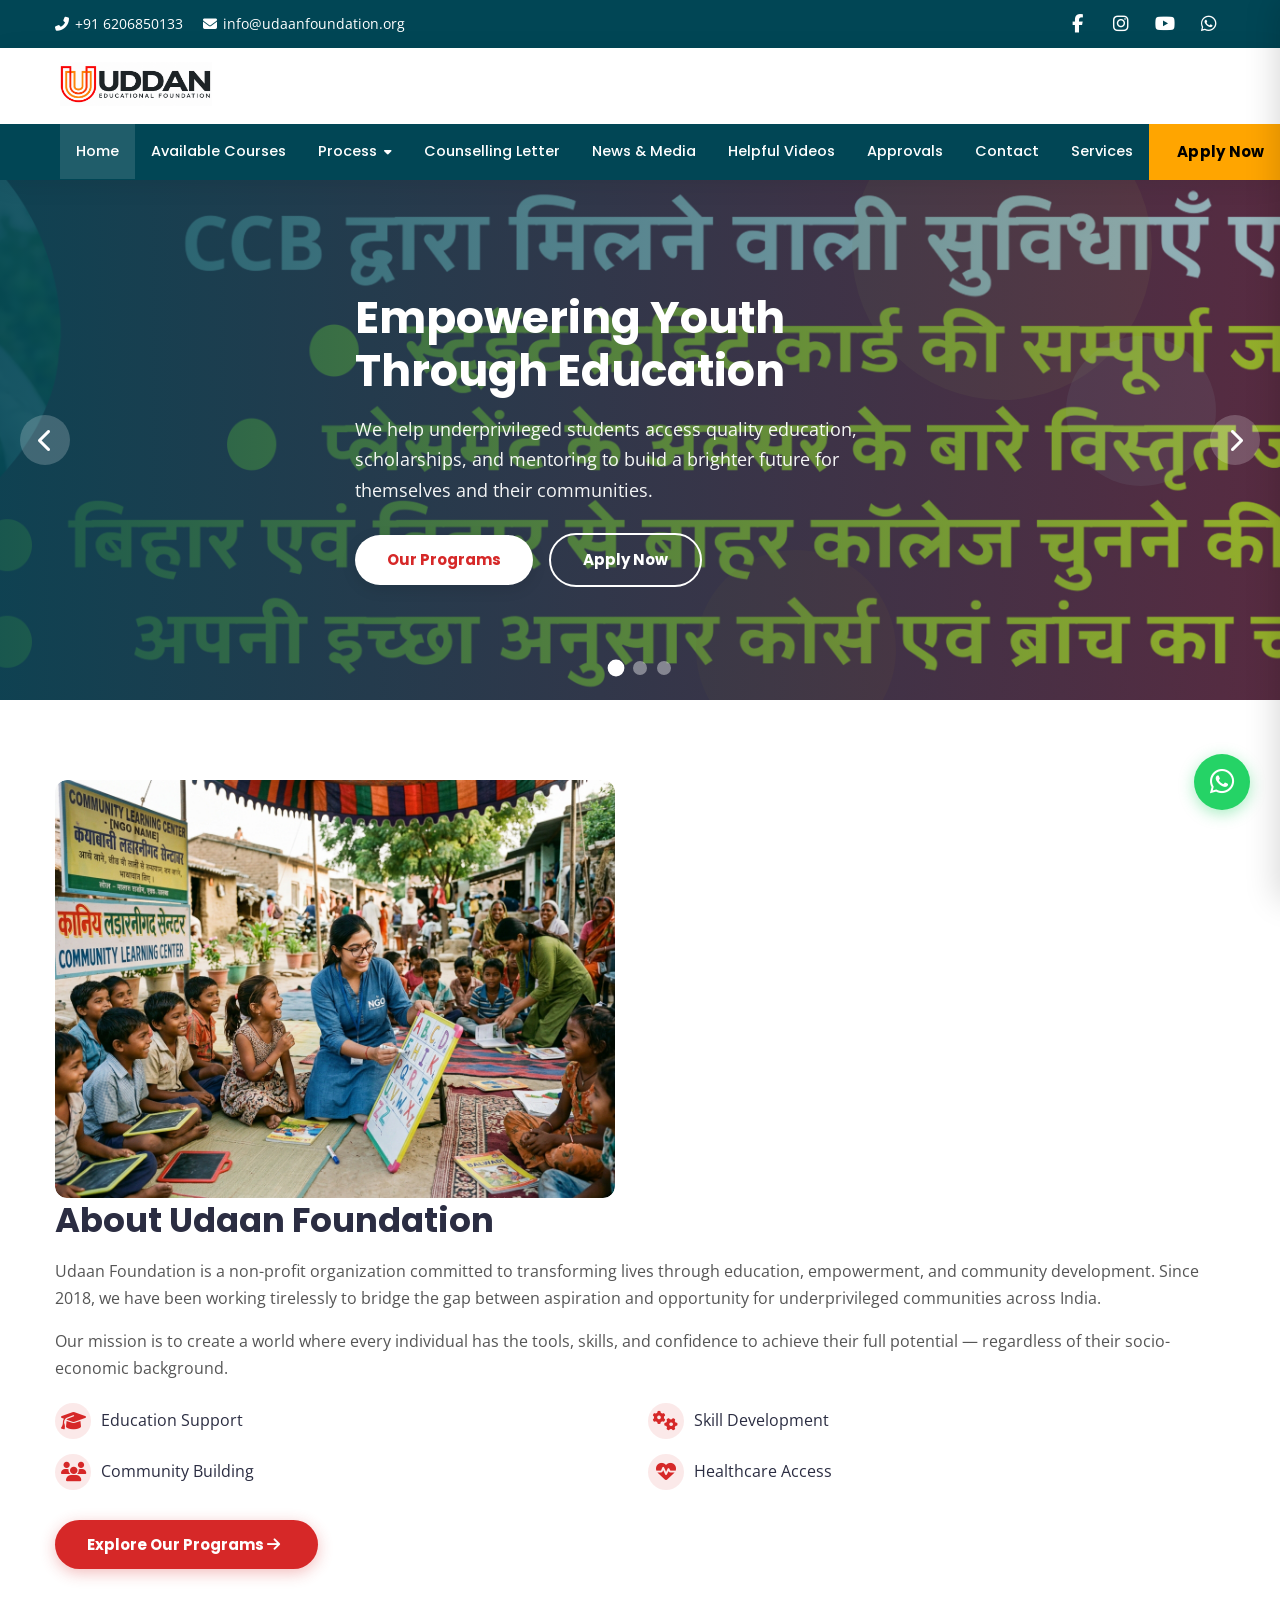
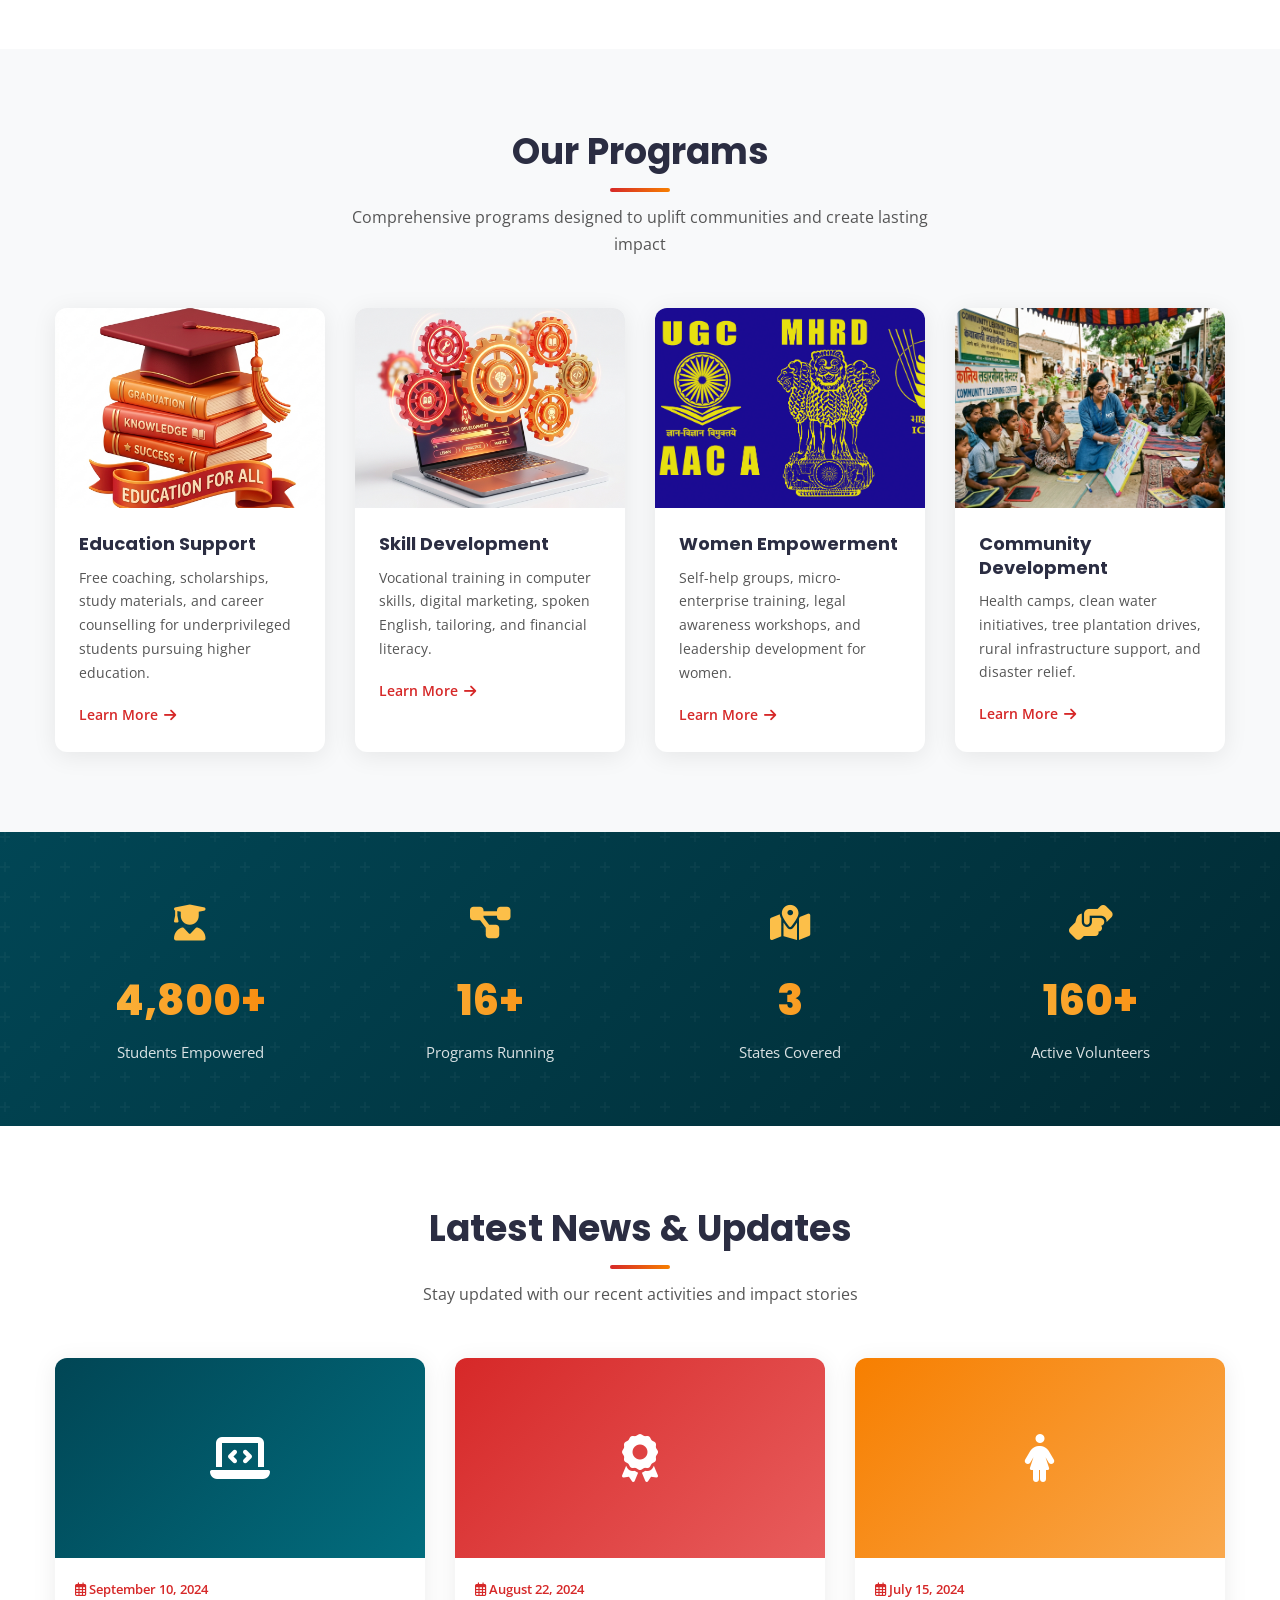
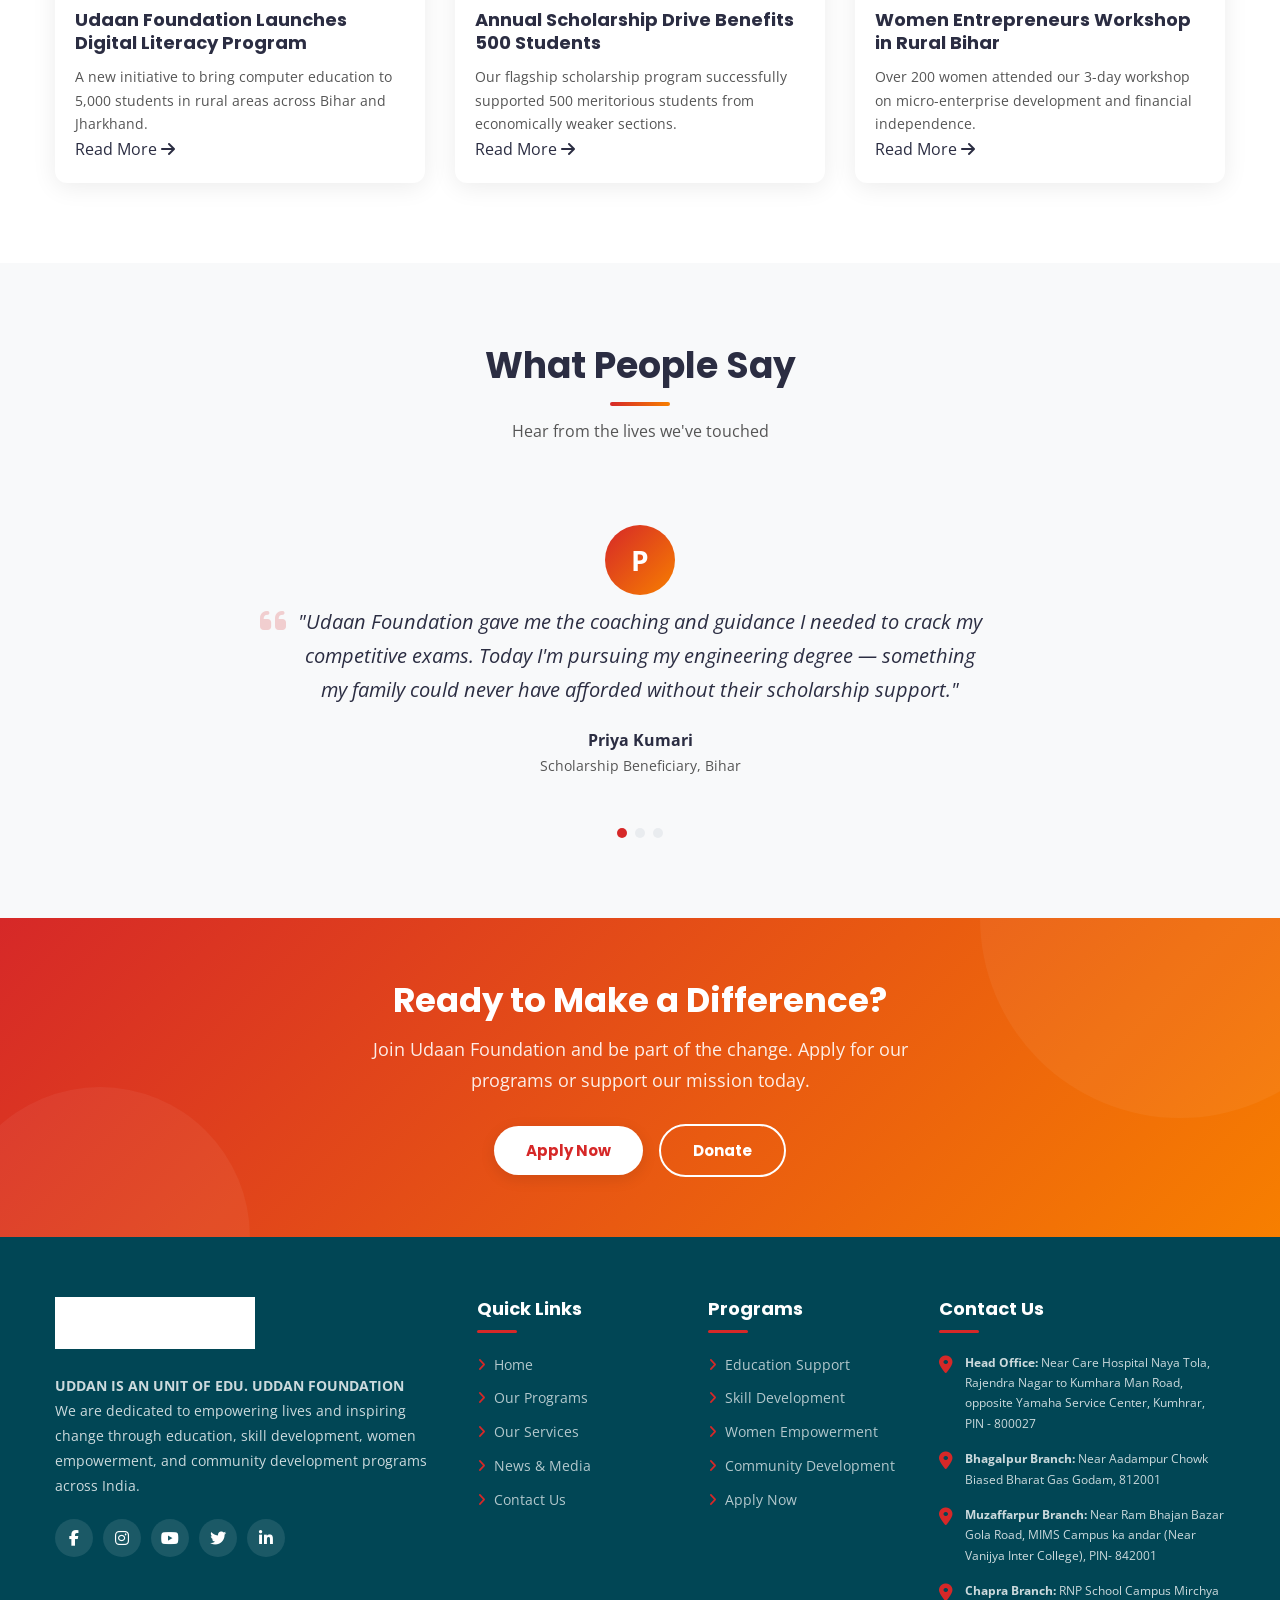
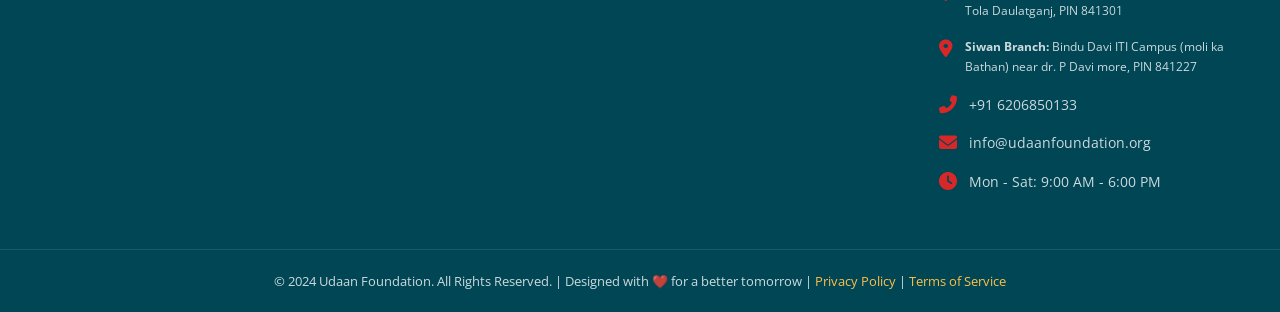
==== public/frontend/index.html @ e047be32 "feat: add frontend web views, controller, routes, tests, and assets" ====
<!DOCTYPE html>
<html lang="en">
<head>
  <meta charset="UTF-8">
  <meta name="viewport" content="width=device-width, initial-scale=1.0">
  <title>Udaan Foundation — Empowering Lives, Inspiring Change</title>
  <meta name="description" content="Udaan Foundation empowers communities through education, skill development, women empowerment, and community development programs across India.">
  <meta property="og:title" content="Udaan Foundation — Empowering Lives, Inspiring Change">
  <meta property="og:description" content="Udaan Foundation empowers communities through education, skill development, women empowerment, and community development programs across India.">
  <meta property="og:type" content="website">
  <link rel="preconnect" href="https://fonts.googleapis.com">
  <link rel="preconnect" href="https://fonts.gstatic.com" crossorigin>
  <link href="https://fonts.googleapis.com/css2?family=Poppins:wght@400;600;700;800&family=Open+Sans:wght@400;600;700&display=swap" rel="stylesheet">
  <link rel="stylesheet" href="https://cdnjs.cloudflare.com/ajax/libs/font-awesome/6.5.1/css/all.min.css">
  <link rel="stylesheet" href="css/style.css">
</head>
<body>

<!-- Preloader -->
<div id="preloader"><div class="loader"></div></div>

<!-- Top Bar -->
<div class="top-bar">
  <div class="container">
    <div class="top-bar-left">
      <a href="tel:+916206850133"><i class="fas fa-phone-alt"></i> +91 6206850133</a>
      <a href="mailto:info@udaanfoundation.org"><i class="fas fa-envelope"></i> info@udaanfoundation.org</a>
    </div>
    <div class="top-bar-right">
      <a href="#" title="Facebook"><i class="fab fa-facebook-f"></i></a>
      <a href="#" title="Instagram"><i class="fab fa-instagram"></i></a>
      <a href="#" title="YouTube"><i class="fab fa-youtube"></i></a>
      <a href="https://api.whatsapp.com/send?phone=916206850133&text=Hello Udaan Foundation!" target="_blank" title="WhatsApp"><i class="fab fa-whatsapp"></i></a>
    </div>
  </div>
</div>

<!-- Header -->
<header class="header">
  <div class="header-top container">
    <a href="index.html" class="header-logo"><img src="logo.png" alt="Udaan Foundation Logo"></a>
    <button class="mobile-toggle" aria-label="Menu"><i class="fas fa-bars"></i></button>
  </div>
  <div class="header-nav-bar">
    <div class="container">
      <nav class="main-nav">
        <ul>
          <li><a href="index.html">Home</a></li>
          <li><a href="available_courses.html">Available Courses</a></li>
          <li><a href="#">Process <i class="fas fa-caret-down" style="font-size:12px;margin-left:3px;"></i></a>
            <ul class="dropdown-menu-custom">
              <li><a href="process.html">How It Works</a></li>
              <li><a href="enrollment.html">Enrollment Process</a></li>
            </ul>
          </li>
          <li><a href="confirmation.html">Counselling Letter</a></li>
          <li><a href="news.html">News &amp; Media</a></li>
          <li><a href="videos.html">Helpful Videos</a></li>
          <li><a href="partners.html">Approvals</a></li>
          <li><a href="contact.html">Contact</a></li>
          <li><a href="services.html">Services</a></li>
        </ul>
      </nav>
      <div class="nav-apply-btn"><a href="apply.html">Apply Now</a></div>
    </div>
  </div>
</header>
<div class="mobile-nav-overlay"></div>
<div class="mobile-nav">
  <div class="mobile-nav-header"><img src="logo.png" alt="Udaan Foundation"><button class="mobile-nav-close"><i class="fas fa-times"></i></button></div>
  <ul>
    <li><a href="index.html">Home</a></li>
    <li><a href="available_courses.html">Available Courses</a></li>
    <li class="has-sub"><a href="#">Process</a><ul class="sub-menu"><li><a href="process.html">How It Works</a></li><li><a href="enrollment.html">Enrollment Process</a></li></ul></li>
    <li><a href="confirmation.html">Counselling Letter</a></li>
    <li><a href="news.html">News &amp; Media</a></li>
    <li><a href="videos.html">Helpful Videos</a></li>
    <li><a href="partners.html">Approvals</a></li>
    <li><a href="contact.html">Contact</a></li>
    <li><a href="services.html">Services</a></li>
    <li><a href="apply.html" style="color:#FFA500;font-weight:700;">Apply Now</a></li>
  </ul>
</div>
<!-- Hero Slider -->
<section class="hero-section">
  <div class="hero-slider">
    <!-- Slide 1 -->
    <div class="hero-slide hero-slide-1 active">
      <div class="hero-shapes">
        <div class="shape shape-1"></div>
        <div class="shape shape-2"></div>
        <div class="shape shape-3"></div>
      </div>
      <div class="container">
        <div class="hero-content">
          <h1>Empowering Youth Through Education</h1>
          <p>We help underprivileged students access quality education, scholarships, and mentoring to build a brighter future for themselves and their communities.</p>
          <a href="programs.html" class="btn btn-white" style="margin-right:12px;">Our Programs</a>
          <a href="apply.html" class="btn btn-outline">Apply Now</a>
        </div>
      </div>
      
    </div>
    <!-- Slide 2 -->
    <div class="hero-slide hero-slide-2">
      <div class="hero-shapes">
        <div class="shape shape-1"></div>
        <div class="shape shape-2"></div>
        <div class="shape shape-3"></div>
      </div>
      <div class="container">
        <div class="hero-content">
          <h1>Building Skills for Tomorrow</h1>
          <p>Our skill development programs equip young minds with industry-ready capabilities — from computer literacy to entrepreneurship training.</p>
          <a href="programs.html" class="btn btn-white" style="margin-right:12px;">Learn More</a>
          <a href="apply.html" class="btn btn-outline">Get Involved</a>
        </div>
      </div>
      
    </div>
    <!-- Slide 3 -->
    <div class="hero-slide hero-slide-3">
      <div class="hero-shapes">
        <div class="shape shape-1"></div>
        <div class="shape shape-2"></div>
        <div class="shape shape-3"></div>
      </div>
      <div class="container">
        <div class="hero-content">
          <h1>Stronger Communities, Better India</h1>
          <p>From women empowerment to community health initiatives, we're creating lasting change across 12 states and counting.</p>
          <a href="programs.html" class="btn btn-white" style="margin-right:12px;">Explore Programs</a>
          <a href="contact.html" class="btn btn-outline">Donate Now</a>
        </div>
      </div>
      
    </div>
  </div>
  <button class="hero-arrow prev"><i class="fas fa-chevron-left"></i></button>
  <button class="hero-arrow next"><i class="fas fa-chevron-right"></i></button>
  <div class="hero-dots">
    <button class="dot active"></button>
    <button class="dot"></button>
    <button class="dot"></button>
  </div>
</section>

<!-- About Section -->
<section class="section">
  <div class="container">
    <div class="about-grid">
      <div class="about-image fade-in-left">
        <div class="about-image-box"><img src="images/about_mission.jpg" alt="About Udaan Foundation"></div>
        </div>
      </div>
      <div class="about-text fade-in-right">
        <h2>About Udaan Foundation</h2>
        <p>Udaan Foundation is a non-profit organization committed to transforming lives through education, empowerment, and community development. Since 2018, we have been working tirelessly to bridge the gap between aspiration and opportunity for underprivileged communities across India.</p>
        <p>Our mission is to create a world where every individual has the tools, skills, and confidence to achieve their full potential — regardless of their socio-economic background.</p>
        <div class="about-features">
          <div class="about-feature">
            <i class="fas fa-graduation-cap"></i>
            <span>Education Support</span>
          </div>
          <div class="about-feature">
            <i class="fas fa-cogs"></i>
            <span>Skill Development</span>
          </div>
          <div class="about-feature">
            <i class="fas fa-users"></i>
            <span>Community Building</span>
          </div>
          <div class="about-feature">
            <i class="fas fa-heart-pulse"></i>
            <span>Healthcare Access</span>
          </div>
        </div>
        <a href="programs.html" class="btn btn-primary mt-30">Explore Our Programs <i class="fas fa-arrow-right"></i></a>
      </div>
    </div>
  </div>
</section>

<!-- Programs Section -->
<section class="section section-light">
  <div class="container">
    <div class="section-title fade-in">
      <h2>Our Programs</h2>
      <p>Comprehensive programs designed to uplift communities and create lasting impact</p>
    </div>
    <div class="programs-grid">
      <!-- Education -->
      <div class="program-card fade-in">
        <div class="program-card-icon edu"></div>
        <div class="program-card-body">
          <h3>Education Support</h3>
          <p>Free coaching, scholarships, study materials, and career counselling for underprivileged students pursuing higher education.</p>
          <a href="programs.html" class="btn-link">Learn More <i class="fas fa-arrow-right"></i></a>
        </div>
      </div>
      <!-- Skill Development -->
      <div class="program-card fade-in">
        <div class="program-card-icon skill"></div>
        <div class="program-card-body">
          <h3>Skill Development</h3>
          <p>Vocational training in computer skills, digital marketing, spoken English, tailoring, and financial literacy.</p>
          <a href="programs.html" class="btn-link">Learn More <i class="fas fa-arrow-right"></i></a>
        </div>
      </div>
      <!-- Women Empowerment -->
      <div class="program-card fade-in">
        <div class="program-card-icon women"></div>
        <div class="program-card-body">
          <h3>Women Empowerment</h3>
          <p>Self-help groups, micro-enterprise training, legal awareness workshops, and leadership development for women.</p>
          <a href="programs.html" class="btn-link">Learn More <i class="fas fa-arrow-right"></i></a>
        </div>
      </div>
      <!-- Community -->
      <div class="program-card fade-in">
        <div class="program-card-icon community"></div>
        <div class="program-card-body">
          <h3>Community Development</h3>
          <p>Health camps, clean water initiatives, tree plantation drives, rural infrastructure support, and disaster relief.</p>
          <a href="programs.html" class="btn-link">Learn More <i class="fas fa-arrow-right"></i></a>
        </div>
      </div>
    </div>
  </div>
</section>

<!-- Stats Section -->
<section class="stats-section">
  <div class="container">
    <div class="stats-grid">
      <div class="stat-item fade-in">
        <div class="stat-icon"><i class="fas fa-user-graduate"></i></div>
        <div class="stat-number" data-count="15000" data-suffix="+">0</div>
        <div class="stat-label">Students Empowered</div>
      </div>
      <div class="stat-item fade-in">
        <div class="stat-icon"><i class="fas fa-project-diagram"></i></div>
        <div class="stat-number" data-count="50" data-suffix="+">0</div>
        <div class="stat-label">Programs Running</div>
      </div>
      <div class="stat-item fade-in">
        <div class="stat-icon"><i class="fas fa-map-marked-alt"></i></div>
        <div class="stat-number" data-count="12" data-suffix="">0</div>
        <div class="stat-label">States Covered</div>
      </div>
      <div class="stat-item fade-in">
        <div class="stat-icon"><i class="fas fa-hands-helping"></i></div>
        <div class="stat-number" data-count="500" data-suffix="+">0</div>
        <div class="stat-label">Active Volunteers</div>
      </div>
    </div>
  </div>
</section>

<!-- News Section -->
<section class="section">
  <div class="container">
    <div class="section-title fade-in">
      <h2>Latest News &amp; Updates</h2>
      <p>Stay updated with our recent activities and impact stories</p>
    </div>
    <div class="news-grid">
      <div class="news-card fade-in">
        <div class="news-card-img"><div class="img-1"><i class="fas fa-laptop-code"></i></div></div>
        <div class="news-card-body">
          <div class="news-card-date"><i class="far fa-calendar-alt"></i> September 10, 2024</div>
          <h3>Udaan Foundation Launches Digital Literacy Program</h3>
          <p>A new initiative to bring computer education to 5,000 students in rural areas across Bihar and Jharkhand.</p>
          <a href="news.html" class="btn-link">Read More <i class="fas fa-arrow-right"></i></a>
        </div>
      </div>
      <div class="news-card fade-in">
        <div class="news-card-img"><div class="img-2"><i class="fas fa-award"></i></div></div>
        <div class="news-card-body">
          <div class="news-card-date"><i class="far fa-calendar-alt"></i> August 22, 2024</div>
          <h3>Annual Scholarship Drive Benefits 500 Students</h3>
          <p>Our flagship scholarship program successfully supported 500 meritorious students from economically weaker sections.</p>
          <a href="news.html" class="btn-link">Read More <i class="fas fa-arrow-right"></i></a>
        </div>
      </div>
      <div class="news-card fade-in">
        <div class="news-card-img"><div class="img-3"><i class="fas fa-female"></i></div></div>
        <div class="news-card-body">
          <div class="news-card-date"><i class="far fa-calendar-alt"></i> July 15, 2024</div>
          <h3>Women Entrepreneurs Workshop in Rural Bihar</h3>
          <p>Over 200 women attended our 3-day workshop on micro-enterprise development and financial independence.</p>
          <a href="news.html" class="btn-link">Read More <i class="fas fa-arrow-right"></i></a>
        </div>
      </div>
    </div>
  </div>
</section>

<!-- Testimonials Section -->
<section class="section section-light">
  <div class="container">
    <div class="section-title fade-in">
      <h2>What People Say</h2>
      <p>Hear from the lives we've touched</p>
    </div>
    <div class="testimonial-slider">
      <div class="testimonial-slide active">
        <div class="testimonial-avatar">P</div>
        <div class="quote">"Udaan Foundation gave me the coaching and guidance I needed to crack my competitive exams. Today I'm pursuing my engineering degree — something my family could never have afforded without their scholarship support."</div>
        <div class="testimonial-name">Priya Kumari</div>
        <div class="testimonial-role">Scholarship Beneficiary, Bihar</div>
      </div>
      <div class="testimonial-slide">
        <div class="testimonial-avatar">R</div>
        <div class="quote">"The skill development program transformed my life. I learned computer skills and spoken English, and now I have a stable job in an IT company. I'm forever grateful to Udaan Foundation."</div>
        <div class="testimonial-name">Rahul Vishwakarma</div>
        <div class="testimonial-role">Skill Development Graduate, Jharkhand</div>
      </div>
      <div class="testimonial-slide">
        <div class="testimonial-avatar">S</div>
        <div class="quote">"Through the women empowerment program, I started my own tailoring business. Today I employ 5 other women from my village. Udaan Foundation believed in me when no one else did."</div>
        <div class="testimonial-name">Sunita Devi</div>
        <div class="testimonial-role">Women Empowerment Program, UP</div>
      </div>
    </div>
    <div class="testimonial-dots">
      <button class="dot active"></button>
      <button class="dot"></button>
      <button class="dot"></button>
    </div>
  </div>
</section>

<!-- CTA Section -->
<section class="cta-section">
  <div class="container" style="position:relative;z-index:1;">
    <h2>Ready to Make a Difference?</h2>
    <p>Join Udaan Foundation and be part of the change. Apply for our programs or support our mission today.</p>
    <a href="apply.html" class="btn btn-white" style="margin-right:12px;">Apply Now</a>
    <a href="contact.html" class="btn btn-outline">Donate</a>
  </div>
</section>

<!-- Footer -->
<footer class="footer">
  <div class="container">
    <div class="footer-grid">
      <div class="footer-brand">
        <img src="images/footer_logo.png" alt="Edu. Uddan Foundation" style="max-width:200px; height:auto; margin-bottom:15px;">
        <p><strong>UDDAN IS AN UNIT OF EDU. UDDAN FOUNDATION</strong><br>We are dedicated to empowering lives and inspiring change through education, skill development, women empowerment, and community development programs across India.</p>
        <div class="footer-social">
          <a href="#"><i class="fab fa-facebook-f"></i></a>
          <a href="#"><i class="fab fa-instagram"></i></a>
          <a href="#"><i class="fab fa-youtube"></i></a>
          <a href="#"><i class="fab fa-twitter"></i></a>
          <a href="#"><i class="fab fa-linkedin-in"></i></a>
        </div>
      </div>
      <div>
        <h4>Quick Links</h4>
        <ul class="footer-links">
          <li><a href="index.html">Home</a></li>
          <li><a href="programs.html">Our Programs</a></li>
          <li><a href="services.html">Our Services</a></li>
          <li><a href="news.html">News &amp; Media</a></li>
          <li><a href="contact.html">Contact Us</a></li>
        </ul>
      </div>
      <div>
        <h4>Programs</h4>
        <ul class="footer-links">
          <li><a href="programs.html">Education Support</a></li>
          <li><a href="programs.html">Skill Development</a></li>
          <li><a href="programs.html">Women Empowerment</a></li>
          <li><a href="programs.html">Community Development</a></li>
          <li><a href="apply.html">Apply Now</a></li>
        </ul>
      </div>
      <div>
        <h4>Contact Us</h4>
        <ul class="footer-contact">
          <li><i class="fas fa-map-marker-alt"></i><span style="font-size:12px;"><strong>Head Office:</strong> Near Care Hospital Naya Tola, Rajendra Nagar to Kumhara Man Road, opposite Yamaha Service Center, Kumhrar, PIN - 800027</span></li>
          <li><i class="fas fa-map-marker-alt"></i><span style="font-size:12px;"><strong>Bhagalpur Branch:</strong> Near Aadampur Chowk Biased Bharat Gas Godam, 812001</span></li>
          <li><i class="fas fa-map-marker-alt"></i><span style="font-size:12px;"><strong>Muzaffarpur Branch:</strong> Near Ram Bhajan Bazar Gola Road, MIMS Campus ka andar (Near Vanijya Inter College), PIN- 842001</span></li>
          <li><i class="fas fa-map-marker-alt"></i><span style="font-size:12px;"><strong>Chapra Branch:</strong> RNP School Campus Mirchya Tola Daulatganj, PIN 841301</span></li>
          <li><i class="fas fa-map-marker-alt"></i><span style="font-size:12px;"><strong>Siwan Branch:</strong> Bindu Davi ITI Campus (moli ka Bathan) near dr. P Davi more, PIN 841227</span></li>
          <li><i class="fas fa-phone-alt"></i><span>+91 6206850133</span></li>
          <li><i class="fas fa-envelope"></i><span>info@udaanfoundation.org</span></li>
          <li><i class="fas fa-clock"></i><span>Mon - Sat: 9:00 AM - 6:00 PM</span></li>
        </ul>
      </div>
    </div>
  </div>
  <div class="footer-bottom">
    <div class="container">
      <p>&copy; 2024 Udaan Foundation. All Rights Reserved. | Designed with ❤️ for a better tomorrow |
        <a href="#">Privacy Policy</a> | <a href="#">Terms of Service</a>
      </p>
    </div>
  </div>
</footer>

<!-- WhatsApp Float -->
<a href="https://api.whatsapp.com/send?phone=916206850133&text=Hello Udaan Foundation!" target="_blank" class="whatsapp-float" title="Chat on WhatsApp">
  <i class="fab fa-whatsapp"></i>
</a>

<!-- Scroll to Top -->
<button class="scroll-top" aria-label="Scroll to top"><i class="fas fa-arrow-up"></i></button>

<script src="js/main.js"></script>
</body>
</html>
---- public/frontend/css/style.css ----
/* ============================================
   UDAAN FOUNDATION — Master Stylesheet
   Brand Colors from Logo:
     Primary Red:    #D62828
     Orange:         #F77F00
     Gold:           #FCBF49
     Dark Teal:      #014655
     Dark Text:      #2B2D42
   ============================================ */

/* ---------- CSS Variables ---------- */
:root {
  --primary: #D62828;
  --primary-dark: #a81e1e;
  --secondary: #F77F00;
  --accent: #FCBF49;
  --dark: #014655;
  --dark2: #012a33;
  --text: #2B2D42;
  --text-light: #555;
  --light-bg: #f8f9fa;
  --white: #ffffff;
  --gray: #e9ecef;
  --shadow: 0 4px 24px rgba(0,0,0,0.08);
  --shadow-lg: 0 8px 40px rgba(0,0,0,0.12);
  --radius: 12px;
  --transition: all 0.3s ease;
}

/* ---------- Reset & Base ---------- */
*, *::before, *::after { box-sizing: border-box; margin: 0; padding: 0; }

html { scroll-behavior: smooth; }

body {
  font-family: 'Open Sans', sans-serif;
  color: var(--text);
  line-height: 1.7;
  overflow-x: hidden;
  background: var(--white);
}

h1, h2, h3, h4, h5, h6 {
  font-family: 'Poppins', sans-serif;
  font-weight: 700;
  line-height: 1.3;
  color: var(--text);
}

a { text-decoration: none; color: inherit; transition: var(--transition); }
img { max-width: 100%; height: auto; }
ul { list-style: none; }

.container { max-width: 1200px; margin: 0 auto; padding: 0 15px; }

/* ---------- Preloader ---------- */
#preloader {
  position: fixed; inset: 0;
  background: var(--white);
  display: flex; align-items: center; justify-content: center;
  z-index: 99999;
  transition: opacity 0.5s;
}
#preloader.hidden { opacity: 0; pointer-events: none; }
.loader {
  width: 60px; height: 60px;
  border: 5px solid var(--gray);
  border-top-color: var(--primary);
  border-radius: 50%;
  animation: spin 0.8s linear infinite;
}
@keyframes spin { to { transform: rotate(360deg); } }

/* ---------- Top Bar ---------- */
.top-bar {
  background: var(--dark);
  color: var(--white);
  padding: 8px 0;
  font-size: 14px;
}
.top-bar .container {
  display: flex;
  justify-content: space-between;
  align-items: center;
  flex-wrap: wrap;
  gap: 10px;
}
.top-bar-left {
  display: flex; align-items: center; gap: 20px; flex-wrap: wrap;
}
.top-bar-left a,
.top-bar-left span { color: var(--white); display: flex; align-items: center; gap: 6px; }
.top-bar-left a:hover { color: var(--accent); }
.top-bar-right { display: flex; align-items: center; gap: 12px; }
.top-bar-right a {
  color: var(--white); font-size: 18px;
  width: 32px; height: 32px;
  display: flex; align-items: center; justify-content: center;
  border-radius: 50%;
  transition: var(--transition);
}
.top-bar-right a:hover {
  background: var(--secondary);
  transform: translateY(-2px);
}

/* ---------- Header / Navbar ---------- */
.header {
  background: #fff;
  position: sticky;
  top: 0;
  z-index: 1000;
  box-shadow: 0 2px 10px rgba(0,0,0,0.1);
}
.header-top {
  display: flex;
  align-items: center;
  justify-content: space-between;
  padding: 8px 20px;
}
.header-logo img { height: 60px; object-fit: contain; }
.header-logo { display: flex; align-items: center; gap: 12px; text-decoration: none; }
.mobile-toggle {
  display: none;
  background: none; border: none;
  font-size: 26px; color: #014655;
  cursor: pointer; padding: 5px;
}

/* Nav Bar Strip */
.header-nav-bar {
  background: #014655;
  width: 100%;
}
.header-nav-bar .container {
  display: flex;
  align-items: center;
  justify-content: space-between;
  padding: 0 20px;
  max-width: 1200px;
  margin: 0 auto;
}

/* Desktop Nav */
.main-nav { display: flex; align-items: center; flex: 1; }
.main-nav > ul {
  display: flex;
  align-items: center;
  gap: 0;
  margin: 0; padding: 0;
  list-style: none;
}
.main-nav > ul > li { position: relative; }
.main-nav > ul > li > a {
  display: block;
  padding: 15px 16px;
  font-weight: 500;
  font-size: 14.5px;
  color: #ffffff;
  white-space: nowrap;
  font-family: 'Poppins', sans-serif;
  transition: background 0.2s ease;
  text-decoration: none;
}
.main-nav > ul > li > a:hover,
.main-nav > ul > li.active > a {
  background: rgba(255,255,255,0.12);
  color: #fff;
}

/* Apply Now � flush right */
.nav-apply-btn {
  flex-shrink: 0;
}
.nav-apply-btn a {
  display: block;
  background: #FFA500;
  color: #000 !important;
  font-weight: 700;
  font-size: 15px;
  padding: 15px 28px;
  text-decoration: none;
  white-space: nowrap;
  font-family: 'Poppins', sans-serif;
  transition: background 0.2s ease;
  letter-spacing: 0.3px;
}
.nav-apply-btn a:hover { background: #e69500; }

/* Dropdown */
.dropdown-menu-custom {
  position: absolute; top: 100%; left: 0;
  background: #fff;
  min-width: 200px;
  box-shadow: 0 8px 24px rgba(0,0,0,0.12);
  border-radius: 0 0 8px 8px;
  opacity: 0; visibility: hidden;
  transform: translateY(6px);
  transition: all 0.25s ease;
  z-index: 999;
  border-top: 3px solid #D62828;
  list-style: none;
  padding: 0; margin: 0;
}
.main-nav > ul > li:hover .dropdown-menu-custom {
  opacity: 1; visibility: visible; transform: translateY(0);
}
.dropdown-menu-custom li a {
  display: block; padding: 11px 18px;
  font-size: 14px; color: #2B2D42;
  border-bottom: 1px solid #f0f0f0;
  font-weight: 500;
  transition: all 0.2s;
  text-decoration: none;
}
.dropdown-menu-custom li:last-child a { border-bottom: none; }
.dropdown-menu-custom li a:hover {
  background: #f8f9fa; color: #D62828; padding-left: 24px;
}

/* Mobile Nav */
/* Mobile Nav */
.mobile-nav-overlay {
  position: fixed; inset: 0;
  background: rgba(0,0,0,0.5);
  z-index: 2000;
  opacity: 0; visibility: hidden;
  transition: var(--transition);
}
.mobile-nav-overlay.active { opacity: 1; visibility: visible; }
.mobile-nav {
  position: fixed; top: 0; right: -300px;
  width: 300px; height: 100%;
  background: var(--white);
  z-index: 2001;
  transition: var(--transition);
  overflow-y: auto;
  box-shadow: -4px 0 30px rgba(0,0,0,0.15);
}
.mobile-nav.active { right: 0; }
.mobile-nav-header {
  display: flex; justify-content: space-between; align-items: center;
  padding: 15px 20px;
  border-bottom: 2px solid var(--primary);
}
.mobile-nav-header img { height: 40px; }
.mobile-nav-close {
  background: none; border: none;
  font-size: 24px; cursor: pointer; color: var(--text);
}
.mobile-nav ul { padding: 10px 0; }
.mobile-nav ul li a {
  display: block; padding: 12px 20px;
  font-weight: 600; font-size: 15px;
  border-bottom: 1px solid var(--gray);
  color: var(--text);
}
.mobile-nav ul li a:hover { color: var(--primary); background: var(--light-bg); }
.mobile-nav .sub-menu { display: none; background: var(--light-bg); }
.mobile-nav .sub-menu li a { padding-left: 40px; font-weight: 400; font-size: 14px; }
.mobile-nav .has-sub > a::after { content: '\f107'; font-family: 'Font Awesome 6 Free'; font-weight: 900; float: right; }
.mobile-nav .has-sub.open > a::after { content: '\f106'; }
.mobile-nav .has-sub.open .sub-menu { display: block; }

/* ---------- Hero Slider ---------- */
.hero-section { position: relative; overflow: hidden; }
.hero-slider { position: relative; height: 520px; }
.hero-slide {
  position: absolute; inset: 0;
  opacity: 0; transition: opacity 0.8s ease;
  display: flex; align-items: center;
  background-size: cover;
  background-position: center;
}
.hero-slide::before {
  content: ''; position: absolute; inset: 0;
  background: linear-gradient(90deg, rgba(1,70,85,0.9) 0%, rgba(1,70,85,0.4) 100%);
  z-index: 1;
}
.hero-slide.active { opacity: 1; z-index: 1; }
.hero-slide-1 { background-image: url('../images/hero1.png'); }
.hero-slide-2 { background-image: url('../images/hero2.png'); }
.hero-slide-3 { background-image: url('../images/hero3.png'); }
.hero-content {
  position: relative; z-index: 2;
  color: var(--white);
  max-width: 650px;
  padding: 0 40px;
}
.hero-content h1 {
  font-size: 44px; color: var(--white);
  margin-bottom: 16px; line-height: 1.2;
}
.hero-content p { font-size: 18px; margin-bottom: 28px; opacity: 0.95; }
.hero-graphic {
  position: absolute; right: 0; top: 0; bottom: 0;
  width: 50%; display: flex; align-items: center; justify-content: center;
  opacity: 0.15;
}
.hero-graphic svg { width: 80%; height: auto; }

/* Hero floating shapes */
.hero-shapes { position: absolute; inset: 0; overflow: hidden; pointer-events: none; }
.hero-shapes .shape {
  position: absolute; border-radius: 50%;
  opacity: 0.1; animation: floatShape 6s ease-in-out infinite;
}
.hero-shapes .shape-1 { width: 300px; height: 300px; background: var(--accent); top: -80px; right: 10%; animation-delay: 0s; }
.hero-shapes .shape-2 { width: 200px; height: 200px; background: var(--secondary); bottom: -50px; right: 30%; animation-delay: 2s; }
.hero-shapes .shape-3 { width: 150px; height: 150px; background: var(--white); top: 30%; right: 5%; animation-delay: 4s; }
@keyframes floatShape {
  0%, 100% { transform: translateY(0) scale(1); }
  50% { transform: translateY(-20px) scale(1.05); }
}

/* Hero dots / arrows */
.hero-dots {
  position: absolute; bottom: 25px; left: 50%;
  transform: translateX(-50%);
  z-index: 10; display: flex; gap: 10px;
}
.hero-dots .dot {
  width: 14px; height: 14px; border-radius: 50%;
  background: rgba(255,255,255,0.4); cursor: pointer;
  transition: var(--transition); border: none;
}
.hero-dots .dot.active { background: var(--white); transform: scale(1.2); }
.hero-arrow {
  position: absolute; top: 50%; z-index: 10;
  background: rgba(255,255,255,0.2); border: none;
  color: var(--white); font-size: 24px;
  width: 50px; height: 50px; border-radius: 50%;
  cursor: pointer; transition: var(--transition);
  display: flex; align-items: center; justify-content: center;
}
.hero-arrow:hover { background: var(--primary); }
.hero-arrow.prev { left: 20px; transform: translateY(-50%); }
.hero-arrow.next { right: 20px; transform: translateY(-50%); }

/* ---------- Section Common ---------- */
.section { padding: 80px 0; }
.section-light { background: var(--light-bg); }
.section-dark { background: var(--dark); color: var(--white); }
.section-dark h2, .section-dark h3, .section-dark p { color: var(--white); }
.section-title {
  text-align: center; margin-bottom: 50px;
}
.section-title h2 {
  font-size: 36px; margin-bottom: 12px;
  position: relative; display: inline-block;
}
.section-title h2::after {
  content: ''; display: block;
  width: 60px; height: 4px;
  background: linear-gradient(90deg, var(--primary), var(--secondary));
  margin: 12px auto 0; border-radius: 2px;
}
.section-title p { color: var(--text-light); font-size: 16px; max-width: 600px; margin: 0 auto; }
.section-dark .section-title p { color: rgba(255,255,255,0.8); }

/* ---------- About Section ---------- */
.about-grid {
  display: grid; grid-template-columns: 1fr 1fr;
  gap: 50px; align-items: center;
}
.about-image { position: relative; }
.about-image-box {
  border-radius: var(--radius);
  display: flex; align-items: center; justify-content: center;
  min-height: 350px;
  position: relative; overflow: hidden;
}
.about-image-box img { width: 100%; height: 100%; object-fit: cover; border-radius: var(--radius); }
.about-badge {
  position: absolute; bottom: -20px; right: -20px;
  background: var(--accent);
  color: var(--text);
  padding: 15px 25px;
  border-radius: var(--radius);
  font-weight: 700;
  font-size: 18px;
  box-shadow: var(--shadow);
}
.about-text h2 { font-size: 34px; margin-bottom: 16px; }
.about-text p { margin-bottom: 16px; color: var(--text-light); }
.about-features {
  display: grid; grid-template-columns: 1fr 1fr;
  gap: 15px; margin-top: 20px;
}
.about-feature {
  display: flex; align-items: center; gap: 10px;
}
.about-feature i {
  color: var(--primary); font-size: 20px;
  width: 36px; height: 36px;
  background: rgba(214,40,40,0.1);
  border-radius: 50%;
  display: flex; align-items: center; justify-content: center;
  flex-shrink: 0;
}

/* ---------- Program Cards ---------- */
.programs-grid {
  display: grid;
  grid-template-columns: repeat(4, 1fr);
  gap: 30px;
}
.program-card {
  background: var(--white);
  border-radius: var(--radius);
  overflow: hidden;
  box-shadow: var(--shadow);
  transition: var(--transition);
  position: relative;
}
.program-card:hover {
  transform: translateY(-8px);
  box-shadow: var(--shadow-lg);
}
.program-card-icon {
  height: 200px;
  display: flex; align-items: center; justify-content: center;
  position: relative; overflow: hidden;
  background-size: cover;
  background-position: center;
}
.program-card-icon img { width: 100%; height: 100%; object-fit: cover; }
.program-card-icon.edu { background-image: url('../images/icon_education.jpg'); }
.program-card-icon.skill { background-image: url('../images/icon_skills.jpg'); }
.program-card-icon.women { background-image: url('../images/hero3.png'); }
.program-card-icon.community { background-image: url('../images/about_mission.jpg'); }
.program-card-body { padding: 24px; }
.program-card-body h3 { font-size: 18px; margin-bottom: 10px; }
.program-card-body p { font-size: 14px; color: var(--text-light); margin-bottom: 16px; }
.program-card-body .btn-link {
  color: var(--primary); font-weight: 600; font-size: 14px;
  display: inline-flex; align-items: center; gap: 6px;
}
.program-card-body .btn-link:hover { gap: 10px; }

/* ---------- Stats Counter ---------- */
.stats-section {
  background: linear-gradient(135deg, var(--dark) 0%, var(--dark2) 100%);
  padding: 60px 0;
  position: relative; overflow: hidden;
}
.stats-section::before {
  content: ''; position: absolute; inset: 0;
  background: url("data:image/svg+xml,%3Csvg width='60' height='60' viewBox='0 0 60 60' xmlns='http://www.w3.org/2000/svg'%3E%3Cg fill='none' fill-rule='evenodd'%3E%3Cg fill='%23ffffff' fill-opacity='0.03'%3E%3Cpath d='M36 34v-4h-2v4h-4v2h4v4h2v-4h4v-2h-4zm0-30V0h-2v4h-4v2h4v4h2V6h4V4h-4zM6 34v-4H4v4H0v2h4v4h2v-4h4v-2H6zM6 4V0H4v4H0v2h4v4h2V6h4V4H6z'/%3E%3C/g%3E%3C/g%3E%3C/svg%3E");
}
.stats-grid {
  display: grid;
  grid-template-columns: repeat(4, 1fr);
  gap: 30px;
  position: relative; z-index: 1;
}
.stat-item { text-align: center; color: var(--white); }
.stat-icon {
  font-size: 36px; color: var(--accent);
  margin-bottom: 12px;
}
.stat-number {
  font-size: 42px; font-weight: 800;
  font-family: 'Poppins', sans-serif;
  margin-bottom: 4px;
  background: linear-gradient(90deg, var(--accent), var(--secondary));
  -webkit-background-clip: text;
  -webkit-text-fill-color: transparent;
  background-clip: text;
}
.stat-label { font-size: 15px; opacity: 0.85; }

/* ---------- News Cards ---------- */
.news-grid {
  display: grid;
  grid-template-columns: repeat(3, 1fr);
  gap: 30px;
}
.news-card {
  background: var(--white);
  border-radius: var(--radius);
  overflow: hidden;
  box-shadow: var(--shadow);
  transition: var(--transition);
}
.news-card:hover { transform: translateY(-5px); box-shadow: var(--shadow-lg); }
.news-card-img {
  height: 200px;
  overflow: hidden;
}
.news-card-img img {
  width: 100%;
  height: 100%;
  display: block;
  object-fit: cover;
}
.news-card-img div {
  width: 100%; height: 100%;
  display: flex; align-items: center; justify-content: center;
  font-size: 48px; color: var(--white);
}
.news-card-img .img-1 { background: linear-gradient(135deg, #014655, #026d7e); }
.news-card-img .img-2 { background: linear-gradient(135deg, #D62828, #e85d5d); }
.news-card-img .img-3 { background: linear-gradient(135deg, #F77F00, #f9a84d); }
.news-card-body { padding: 20px; }
.news-card-date { font-size: 13px; color: var(--primary); font-weight: 600; margin-bottom: 8px; }
.news-card-body h3 { font-size: 18px; margin-bottom: 10px; }
.news-card-body p { font-size: 14px; color: var(--text-light); }
.mini-gallery {
  display: grid;
  grid-template-columns: repeat(2, minmax(0, 1fr));
  gap: 10px;
}
.mini-gallery img {
  width: 100%;
  height: 90px;
  object-fit: cover;
  border-radius: 8px;
  display: block;
}

/* ---------- Testimonials ---------- */
.testimonial-slider { position: relative; max-width: 800px; margin: 0 auto; overflow: hidden; }
.testimonial-slide {
  display: none; text-align: center; padding: 30px;
}
.testimonial-slide.active { display: block; }
.testimonial-slide .quote {
  font-size: 20px; font-style: italic;
  color: var(--text); margin-bottom: 20px;
  position: relative; padding: 0 20px;
}
.testimonial-slide .quote::before {
  content: '\f10d'; font-family: 'Font Awesome 6 Free'; font-weight: 900;
  font-size: 30px; color: var(--primary); opacity: 0.2;
  position: absolute; top: -10px; left: -10px;
  font-style: normal;
}
.testimonial-avatar {
  width: 70px; height: 70px; border-radius: 50%;
  background: linear-gradient(135deg, var(--primary), var(--secondary));
  display: flex; align-items: center; justify-content: center;
  color: var(--white); font-size: 28px; font-weight: 700;
  margin: 0 auto 10px;
}
.testimonial-name { font-weight: 700; font-size: 16px; }
.testimonial-role { font-size: 14px; color: var(--text-light); }
.testimonial-dots { display: flex; justify-content: center; gap: 8px; margin-top: 20px; }
.testimonial-dots .dot {
  width: 10px; height: 10px; border-radius: 50%;
  background: var(--gray); border: none; cursor: pointer;
  transition: var(--transition);
}
.testimonial-dots .dot.active { background: var(--primary); }

/* ---------- CTA Banner ---------- */
.cta-section {
  background: linear-gradient(135deg, var(--primary) 0%, var(--secondary) 100%);
  padding: 60px 0;
  text-align: center;
  position: relative; overflow: hidden;
}
.cta-section::before {
  content: ''; position: absolute;
  width: 400px; height: 400px; border-radius: 50%;
  background: rgba(255,255,255,0.05);
  top: -200px; right: -100px;
}
.cta-section::after {
  content: ''; position: absolute;
  width: 300px; height: 300px; border-radius: 50%;
  background: rgba(255,255,255,0.05);
  bottom: -150px; left: -50px;
}
.cta-section h2 { color: var(--white); font-size: 34px; margin-bottom: 12px; }
.cta-section p { color: rgba(255,255,255,0.9); font-size: 18px; margin-bottom: 28px; max-width: 600px; margin-left: auto; margin-right: auto; }

/* ---------- Buttons ---------- */
.btn {
  display: inline-block; padding: 12px 32px;
  border-radius: 50px; font-weight: 700;
  font-size: 15px; cursor: pointer;
  border: none; transition: var(--transition);
  font-family: 'Poppins', sans-serif;
  text-align: center;
}
.btn-primary {
  background: var(--primary); color: var(--white);
  box-shadow: 0 4px 15px rgba(214,40,40,0.3);
}
.btn-primary:hover {
  background: var(--primary-dark);
  transform: translateY(-2px);
  box-shadow: 0 6px 20px rgba(214,40,40,0.4);
}
.btn-secondary {
  background: var(--secondary); color: var(--white);
  box-shadow: 0 4px 15px rgba(247,127,0,0.3);
}
.btn-secondary:hover { background: #e06f00; transform: translateY(-2px); }
.btn-outline {
  background: transparent; color: var(--white);
  border: 2px solid var(--white);
}
.btn-outline:hover { background: var(--white); color: var(--primary); }
.btn-white {
  background: var(--white); color: var(--primary);
  box-shadow: 0 4px 15px rgba(0,0,0,0.1);
}
.btn-white:hover { transform: translateY(-2px); box-shadow: 0 6px 20px rgba(0,0,0,0.15); }
.btn-dark {
  background: var(--dark); color: var(--white);
}
.btn-dark:hover { background: var(--dark2); transform: translateY(-2px); }
.btn i { margin-right: 6px; }

/* ---------- Footer ---------- */
.footer {
  background: var(--dark);
  color: rgba(255,255,255,0.8);
  padding-top: 60px;
}
.footer-grid {
  display: grid;
  grid-template-columns: 2fr 1fr 1fr 1.5fr;
  gap: 40px;
  padding-bottom: 40px;
}
.footer-brand img { height: 50px; margin-bottom: 16px; filter: brightness(0) invert(1); }
.footer-brand p { font-size: 14px; line-height: 1.8; margin-bottom: 20px; }
.footer-social { display: flex; gap: 10px; }
.footer-social a {
  width: 38px; height: 38px; border-radius: 50%;
  background: rgba(255,255,255,0.1);
  display: flex; align-items: center; justify-content: center;
  color: var(--white); font-size: 16px;
  transition: var(--transition);
}
.footer-social a:hover { background: var(--primary); transform: translateY(-3px); }
.footer h4 {
  color: var(--white); font-size: 18px;
  margin-bottom: 20px;
  position: relative; padding-bottom: 12px;
}
.footer h4::after {
  content: ''; position: absolute; bottom: 0; left: 0;
  width: 40px; height: 3px;
  background: var(--primary); border-radius: 2px;
}
.footer-links li { margin-bottom: 10px; }
.footer-links li a {
  font-size: 14px; color: rgba(255,255,255,0.7);
  display: flex; align-items: center; gap: 8px;
}
.footer-links li a::before { content: '\f105'; font-family: 'Font Awesome 6 Free'; font-weight: 900; color: var(--primary); }
.footer-links li a:hover { color: var(--accent); padding-left: 6px; }
.footer-contact li {
  display: flex; gap: 12px;
  margin-bottom: 15px; font-size: 14px;
}
.footer-contact li i {
  color: var(--primary); font-size: 18px;
  margin-top: 3px; flex-shrink: 0;
}
.footer-bottom {
  border-top: 1px solid rgba(255,255,255,0.1);
  padding: 20px 0;
  text-align: center;
  font-size: 13px;
}
.footer-bottom a { color: var(--accent); }
.footer-bottom a:hover { text-decoration: underline; }

/* ---------- Scroll to Top ---------- */
.scroll-top {
  position: fixed; bottom: 30px; right: 30px;
  width: 46px; height: 46px; border-radius: 50%;
  background: var(--primary); color: var(--white);
  border: none; font-size: 20px;
  cursor: pointer; z-index: 999;
  display: flex; align-items: center; justify-content: center;
  opacity: 0; visibility: hidden;
  transition: var(--transition);
  box-shadow: 0 4px 15px rgba(214,40,40,0.4);
}
.scroll-top.visible { opacity: 1; visibility: visible; }
.scroll-top:hover { background: var(--primary-dark); transform: translateY(-3px); }

/* ---------- Page Banner ---------- */
.page-banner {
  background: linear-gradient(135deg, var(--dark) 0%, var(--dark2) 100%);
  padding: 60px 0;
  text-align: center;
  position: relative; overflow: hidden;
}
.page-banner::before {
  content: ''; position: absolute; inset: 0;
  background: url("data:image/svg+xml,%3Csvg width='60' height='60' viewBox='0 0 60 60' xmlns='http://www.w3.org/2000/svg'%3E%3Cg fill='none' fill-rule='evenodd'%3E%3Cg fill='%23ffffff' fill-opacity='0.04'%3E%3Cpath d='M36 34v-4h-2v4h-4v2h4v4h2v-4h4v-2h-4zm0-30V0h-2v4h-4v2h4v4h2V6h4V4h-4zM6 34v-4H4v4H0v2h4v4h2v-4h4v-2H6zM6 4V0H4v4H0v2h4v4h2V6h4V4H6z'/%3E%3C/g%3E%3C/g%3E%3C/svg%3E");
}
.page-banner h1 { color: var(--white); font-size: 36px; margin-bottom: 10px; position: relative; }
.breadcrumb {
  display: flex; justify-content: center; gap: 8px;
  font-size: 14px; position: relative;
}
.breadcrumb a { color: var(--accent); }
.breadcrumb span { color: rgba(255,255,255,0.6); }

/* ---------- Process Steps ---------- */
.process-steps {
  display: grid;
  grid-template-columns: repeat(4, 1fr);
  gap: 30px;
  counter-reset: step;
}
.step-card {
  text-align: center; padding: 30px 20px;
  position: relative;
  background: var(--white);
  border-radius: var(--radius);
  box-shadow: var(--shadow);
  transition: var(--transition);
}
.step-card:hover { transform: translateY(-5px); box-shadow: var(--shadow-lg); }
.step-number {
  width: 60px; height: 60px; border-radius: 50%;
  background: linear-gradient(135deg, var(--primary), var(--secondary));
  color: var(--white); font-size: 24px; font-weight: 800;
  display: flex; align-items: center; justify-content: center;
  margin: 0 auto 20px;
  font-family: 'Poppins', sans-serif;
}
.step-card h3 { font-size: 18px; margin-bottom: 10px; }
.step-card p { font-size: 14px; color: var(--text-light); }
.step-card::after {
  content: '\f061'; font-family: 'Font Awesome 6 Free'; font-weight: 900;
  position: absolute; top: 50%; right: -20px;
  color: var(--primary); font-size: 18px;
  transform: translateY(-50%);
}
.step-card:last-child::after { display: none; }

/* ---------- Info Cards ---------- */
.info-card {
  background: var(--white);
  border-radius: var(--radius);
  padding: 30px;
  box-shadow: var(--shadow);
  margin-bottom: 30px;
}
.info-card h3 {
  font-size: 20px; margin-bottom: 15px;
  display: flex; align-items: center; gap: 10px;
}
.info-card h3 i { color: var(--primary); }
.info-card ul { padding-left: 0; }
.info-card ul li {
  padding: 8px 0;
  border-bottom: 1px solid var(--gray);
  font-size: 15px;
  display: flex; align-items: center; gap: 10px;
}
.info-card ul li:last-child { border-bottom: none; }
.info-card ul li i { color: var(--secondary); font-size: 14px; flex-shrink: 0; }

/* ---------- FAQ / Accordion ---------- */
.faq-item {
  background: var(--white);
  border-radius: var(--radius);
  margin-bottom: 12px;
  box-shadow: var(--shadow);
  overflow: hidden;
}
.faq-question {
  padding: 18px 24px;
  font-weight: 600; font-size: 16px;
  cursor: pointer;
  display: flex; justify-content: space-between; align-items: center;
  background: var(--white);
  border: none; width: 100%;
  text-align: left;
  font-family: 'Poppins', sans-serif;
  color: var(--text);
  transition: var(--transition);
}
.faq-question:hover { color: var(--primary); }
.faq-question i { transition: transform 0.3s; }
.faq-question.active { color: var(--primary); background: var(--light-bg); }
.faq-question.active i { transform: rotate(180deg); }
.faq-answer {
  max-height: 0; overflow: hidden;
  transition: max-height 0.3s ease;
  padding: 0 24px;
}
.faq-answer.open {
  max-height: 500px;
  padding: 0 24px 18px;
}
.faq-answer p { font-size: 15px; color: var(--text-light); line-height: 1.8; }

/* ---------- Contact Form ---------- */
.contact-grid {
  display: grid;
  grid-template-columns: 1fr 1fr;
  gap: 40px;
}
.form-group { margin-bottom: 20px; }
.form-group label {
  display: block; font-weight: 600;
  font-size: 14px; margin-bottom: 6px;
  color: var(--text);
}
.form-group input,
.form-group select,
.form-group textarea {
  width: 100%; padding: 12px 16px;
  border: 2px solid var(--gray);
  border-radius: 8px;
  font-size: 15px;
  font-family: 'Open Sans', sans-serif;
  transition: var(--transition);
  background: var(--white);
}
.form-group input:focus,
.form-group select:focus,
.form-group textarea:focus {
  outline: none;
  border-color: var(--primary);
  box-shadow: 0 0 0 3px rgba(214,40,40,0.1);
}
.form-group textarea { resize: vertical; min-height: 120px; }
.form-group .error-msg {
  color: var(--primary); font-size: 13px;
  margin-top: 4px; display: none;
}
.form-group.error input,
.form-group.error textarea { border-color: var(--primary); }
.form-group.error .error-msg { display: block; }
.form-row { display: grid; grid-template-columns: 1fr 1fr; gap: 20px; }

.checkbox-group {
  display: flex; align-items: flex-start; gap: 10px;
  margin-bottom: 20px;
}
.checkbox-group input[type="checkbox"] { width: auto; margin-top: 4px; }
.checkbox-group label { font-weight: 400; font-size: 14px; }

/* ---------- Contact Info Cards ---------- */
.contact-info-card {
  display: flex; gap: 15px;
  padding: 20px;
  background: var(--light-bg);
  border-radius: var(--radius);
  margin-bottom: 15px;
  transition: var(--transition);
}
.contact-info-card:hover { box-shadow: var(--shadow); }
.contact-info-card .icon {
  width: 50px; height: 50px; border-radius: 50%;
  background: linear-gradient(135deg, var(--primary), var(--secondary));
  display: flex; align-items: center; justify-content: center;
  color: var(--white); font-size: 20px;
  flex-shrink: 0;
}
.contact-info-card h4 { font-size: 16px; margin-bottom: 4px; }
.contact-info-card p { font-size: 14px; color: var(--text-light); }

/* ---------- Map Placeholder ---------- */
.map-container {
  border-radius: var(--radius);
  overflow: hidden;
  height: 300px;
  background: var(--gray);
  display: flex; align-items: center; justify-content: center;
  margin-top: 20px;
}
.map-container iframe { width: 100%; height: 100%; border: none; }

/* ---------- Video Grid ---------- */
.video-grid {
  display: grid;
  grid-template-columns: repeat(3, 1fr);
  gap: 30px;
}
.video-card {
  background: var(--white);
  border-radius: var(--radius);
  overflow: hidden;
  box-shadow: var(--shadow);
  transition: var(--transition);
}
.video-card:hover { transform: translateY(-5px); box-shadow: var(--shadow-lg); }
.video-card .video-thumb {
  position: relative;
  height: 200px;
  display: flex; align-items: center; justify-content: center;
  cursor: pointer;
}
.video-card .video-thumb .play-btn {
  position: absolute;
  width: 60px; height: 60px; border-radius: 50%;
  background: rgba(214,40,40,0.9);
  display: flex; align-items: center; justify-content: center;
  color: var(--white); font-size: 22px;
  transition: var(--transition);
}
.video-card .video-thumb:hover .play-btn { transform: scale(1.1); }
.video-card .video-body { padding: 16px; }
.video-card .video-body h3 { font-size: 16px; margin-bottom: 6px; }
.video-card .video-body p { font-size: 13px; color: var(--text-light); }

/* ---------- Partners Grid ---------- */
.partners-grid {
  display: grid;
  grid-template-columns: repeat(4, 1fr);
  gap: 30px;
}
.partner-card {
  background: var(--white);
  border-radius: var(--radius);
  padding: 30px;
  text-align: center;
  box-shadow: var(--shadow);
  transition: var(--transition);
}
.partner-card:hover { transform: translateY(-5px); box-shadow: var(--shadow-lg); }
.partner-logo {
  width: 80px; height: 80px;
  border-radius: 50%;
  margin: 0 auto 15px;
  display: flex; align-items: center; justify-content: center;
  font-size: 32px; font-weight: 800;
  color: var(--white);
}
.partner-card h4 { font-size: 16px; margin-bottom: 6px; }
.partner-card p { font-size: 13px; color: var(--text-light); }

/* ---------- Confirmation Letter ---------- */
.letter-box {
  max-width: 800px; margin: 0 auto;
  background: var(--white);
  border: 2px solid var(--gray);
  border-radius: var(--radius);
  padding: 50px;
  box-shadow: var(--shadow);
  position: relative;
}
.letter-box::before {
  content: ''; position: absolute;
  top: 0; left: 0; right: 0;
  height: 5px;
  background: linear-gradient(90deg, var(--primary), var(--secondary), var(--accent));
}
.letter-header {
  text-align: center;
  margin-bottom: 30px;
  padding-bottom: 20px;
  border-bottom: 2px solid var(--gray);
}
.letter-header img { height: 50px; margin-bottom: 10px; }
.letter-body { line-height: 2; }
.letter-body .field {
  display: inline-block;
  border-bottom: 1px dashed var(--text-light);
  min-width: 150px;
  color: var(--primary);
  font-weight: 600;
}
.letter-footer {
  margin-top: 40px;
  padding-top: 20px;
  border-top: 1px solid var(--gray);
  display: flex; justify-content: space-between;
}
.letter-stamp {
  width: 80px; height: 80px; border-radius: 50%;
  border: 3px solid var(--primary);
  display: flex; align-items: center; justify-content: center;
  font-size: 12px; font-weight: 700;
  color: var(--primary); text-align: center;
  transform: rotate(-15deg);
}

/* ---------- News Page Detailed ---------- */
.news-detailed-grid {
  display: grid;
  grid-template-columns: 2fr 1fr;
  gap: 40px;
}
.news-sidebar .widget {
  background: var(--white);
  border-radius: var(--radius);
  padding: 24px;
  box-shadow: var(--shadow);
  margin-bottom: 24px;
}
.news-sidebar .widget h4 {
  font-size: 18px; margin-bottom: 16px;
  padding-bottom: 10px;
  border-bottom: 2px solid var(--primary);
}
.news-sidebar .recent-post {
  display: flex; gap: 12px;
  padding: 10px 0;
  border-bottom: 1px solid var(--gray);
}
.news-sidebar .recent-post:last-child { border-bottom: none; }
.news-sidebar .recent-post .rp-thumb {
  width: 70px; height: 55px; border-radius: 6px;
  flex-shrink: 0;
  display: flex; align-items: center; justify-content: center;
  font-size: 20px; color: var(--white);
}
.news-sidebar .recent-post h5 { font-size: 14px; margin-bottom: 4px; }
.news-sidebar .recent-post span { font-size: 12px; color: var(--text-light); }

/* ---------- Apply Page Progress ---------- */
.form-progress {
  display: flex; justify-content: center;
  gap: 0; margin-bottom: 40px;
}
.form-progress-step {
  display: flex; align-items: center;
}
.form-progress-step .circle {
  width: 40px; height: 40px; border-radius: 50%;
  background: var(--gray); color: var(--text-light);
  display: flex; align-items: center; justify-content: center;
  font-weight: 700; font-size: 14px;
  transition: var(--transition);
}
.form-progress-step.active .circle {
  background: var(--primary); color: var(--white);
}
.form-progress-step.completed .circle {
  background: var(--secondary); color: var(--white);
}
.form-progress-step .line {
  width: 60px; height: 3px;
  background: var(--gray);
  margin: 0 5px;
}
.form-progress-step.active .line,
.form-progress-step.completed .line { background: var(--primary); }
.form-progress-step span {
  display: block; text-align: center;
  font-size: 12px; margin-top: 6px;
}

/* ---------- Marquee / Ticker ---------- */
.news-ticker {
  background: var(--accent);
  padding: 10px 0;
  overflow: hidden;
}
.news-ticker-content {
  display: flex; align-items: center;
  animation: ticker 20s linear infinite;
  white-space: nowrap;
}
.news-ticker-content span {
  padding: 0 40px;
  font-weight: 600; font-size: 14px;
  color: var(--text);
}
@keyframes ticker {
  0% { transform: translateX(0); }
  100% { transform: translateX(-50%); }
}
.ticker-label {
  background: var(--primary);
  color: var(--white);
  padding: 10px 20px;
  font-weight: 700;
  font-size: 14px;
  position: relative;
  z-index: 2;
  flex-shrink: 0;
}

/* ---------- WhatsApp Float ---------- */
.whatsapp-float {
  position: fixed;
  bottom: 90px; right: 30px;
  width: 56px; height: 56px;
  border-radius: 50%;
  background: #25D366;
  color: var(--white);
  display: flex; align-items: center; justify-content: center;
  font-size: 28px;
  z-index: 998;
  box-shadow: 0 4px 15px rgba(37,211,102,0.4);
  transition: var(--transition);
}
.whatsapp-float:hover { transform: scale(1.1); }

/* ---------- Animations on Scroll ---------- */
.fade-in {
  opacity: 0; transform: translateY(30px);
  transition: opacity 0.6s ease, transform 0.6s ease;
}
.fade-in.visible { opacity: 1; transform: translateY(0); }
.fade-in-left {
  opacity: 0; transform: translateX(-30px);
  transition: opacity 0.6s ease, transform 0.6s ease;
}
.fade-in-left.visible { opacity: 1; transform: translateX(0); }
.fade-in-right {
  opacity: 0; transform: translateX(30px);
  transition: opacity 0.6s ease, transform 0.6s ease;
}
.fade-in-right.visible { opacity: 1; transform: translateX(0); }

/* ---------- Success/Toast Messages ---------- */
.toast-msg {
  position: fixed; top: 30px; right: 30px;
  background: var(--dark);
  color: var(--white);
  padding: 16px 28px;
  border-radius: var(--radius);
  box-shadow: var(--shadow-lg);
  z-index: 9999;
  transform: translateX(120%);
  transition: transform 0.4s ease;
  font-size: 15px;
}
.toast-msg.show { transform: translateX(0); }
.toast-msg.success { border-left: 4px solid #25D366; }
.toast-msg.error { border-left: 4px solid var(--primary); }

/* ============================================
   RESPONSIVE
   ============================================ */

@media (max-width: 1024px) {
  .programs-grid { grid-template-columns: repeat(2, 1fr); }
  .stats-grid { grid-template-columns: repeat(2, 1fr); gap: 30px 20px; }
  .footer-grid { grid-template-columns: 1fr 1fr; }
  .process-steps { grid-template-columns: repeat(2, 1fr); }
  .step-card::after { display: none; }
  .partners-grid { grid-template-columns: repeat(3, 1fr); }
}

@media (max-width: 768px) {
  .main-nav { display: none !important; }
    .header-nav-bar { display: none !important; }
    .mobile-toggle { display: block; color: #014655; }
  .hero-slider { height: 420px; }
  .hero-content h1 { font-size: 28px; }
  .hero-content p { font-size: 15px; }
  .hero-content { padding: 0 20px; }
  .hero-arrow { display: none; }
  .section { padding: 50px 0; }
  .section-title h2 { font-size: 28px; }
  .about-grid { grid-template-columns: 1fr; }
  .news-grid { grid-template-columns: 1fr; }
  .video-grid { grid-template-columns: 1fr; }
  .contact-grid { grid-template-columns: 1fr; }
  .form-row { grid-template-columns: 1fr; }
  .news-detailed-grid { grid-template-columns: 1fr; }
  .top-bar-left { gap: 10px; }
  .top-bar .container { justify-content: center; text-align: center; }
  .page-banner h1 { font-size: 28px; }
  .letter-box { padding: 30px 20px; }
  .footer-grid { grid-template-columns: 1fr; }
  .programs-grid { grid-template-columns: 1fr; }
  .partners-grid { grid-template-columns: repeat(2, 1fr); }
  .cta-section h2 { font-size: 26px; }
  .stats-grid { grid-template-columns: 1fr 1fr; }
}

@media (max-width: 480px) {
  .hero-slider { height: 380px; }
  .hero-content h1 { font-size: 24px; }
  .stats-grid { grid-template-columns: 1fr; }
  .process-steps { grid-template-columns: 1fr; }
  .partners-grid { grid-template-columns: 1fr; }
  .header-logo img { height: 45px; }
  .form-progress-step .line { width: 30px; }
}

/* ---------- Utility ---------- */
.text-center { text-align: center; }
.mt-20 { margin-top: 20px; }
.mt-30 { margin-top: 30px; }
.mb-20 { margin-bottom: 20px; }
.mb-30 { margin-bottom: 30px; }
.pt-0 { padding-top: 0; }
.gap-20 { gap: 20px; }
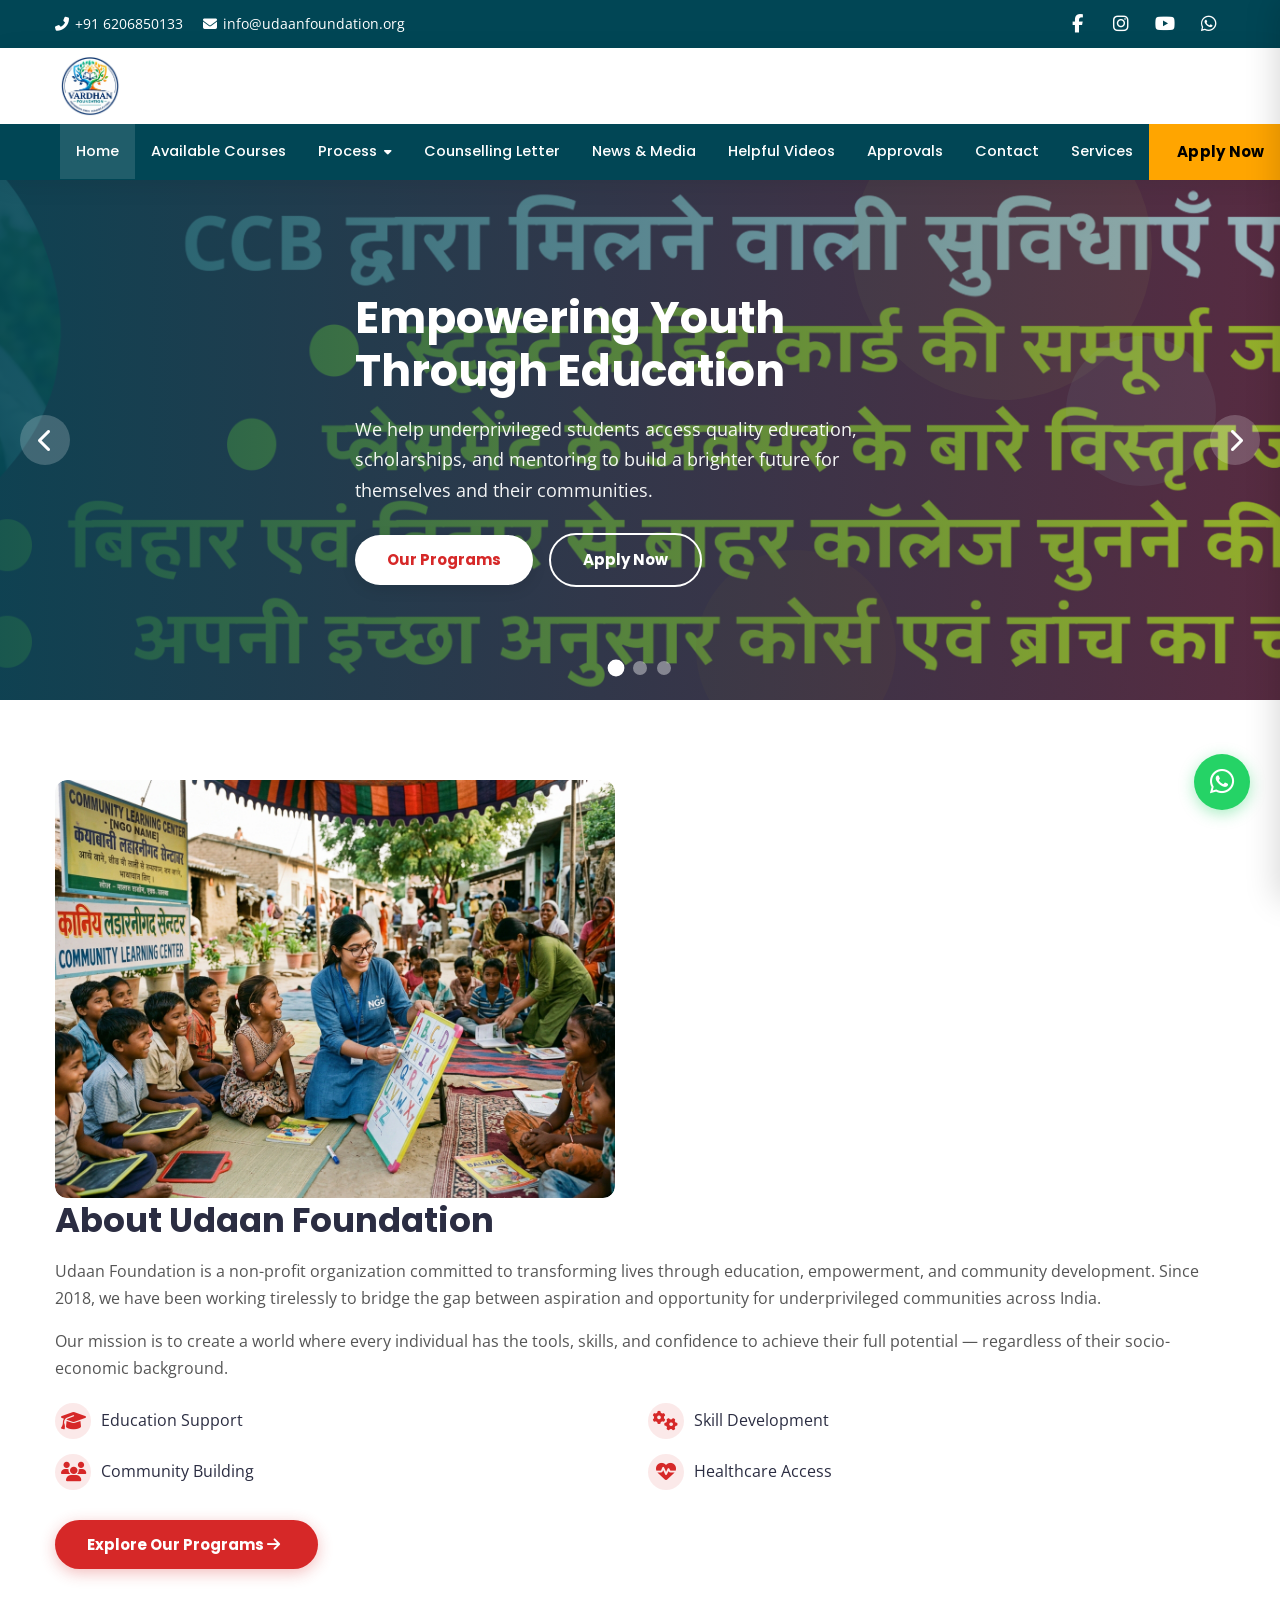
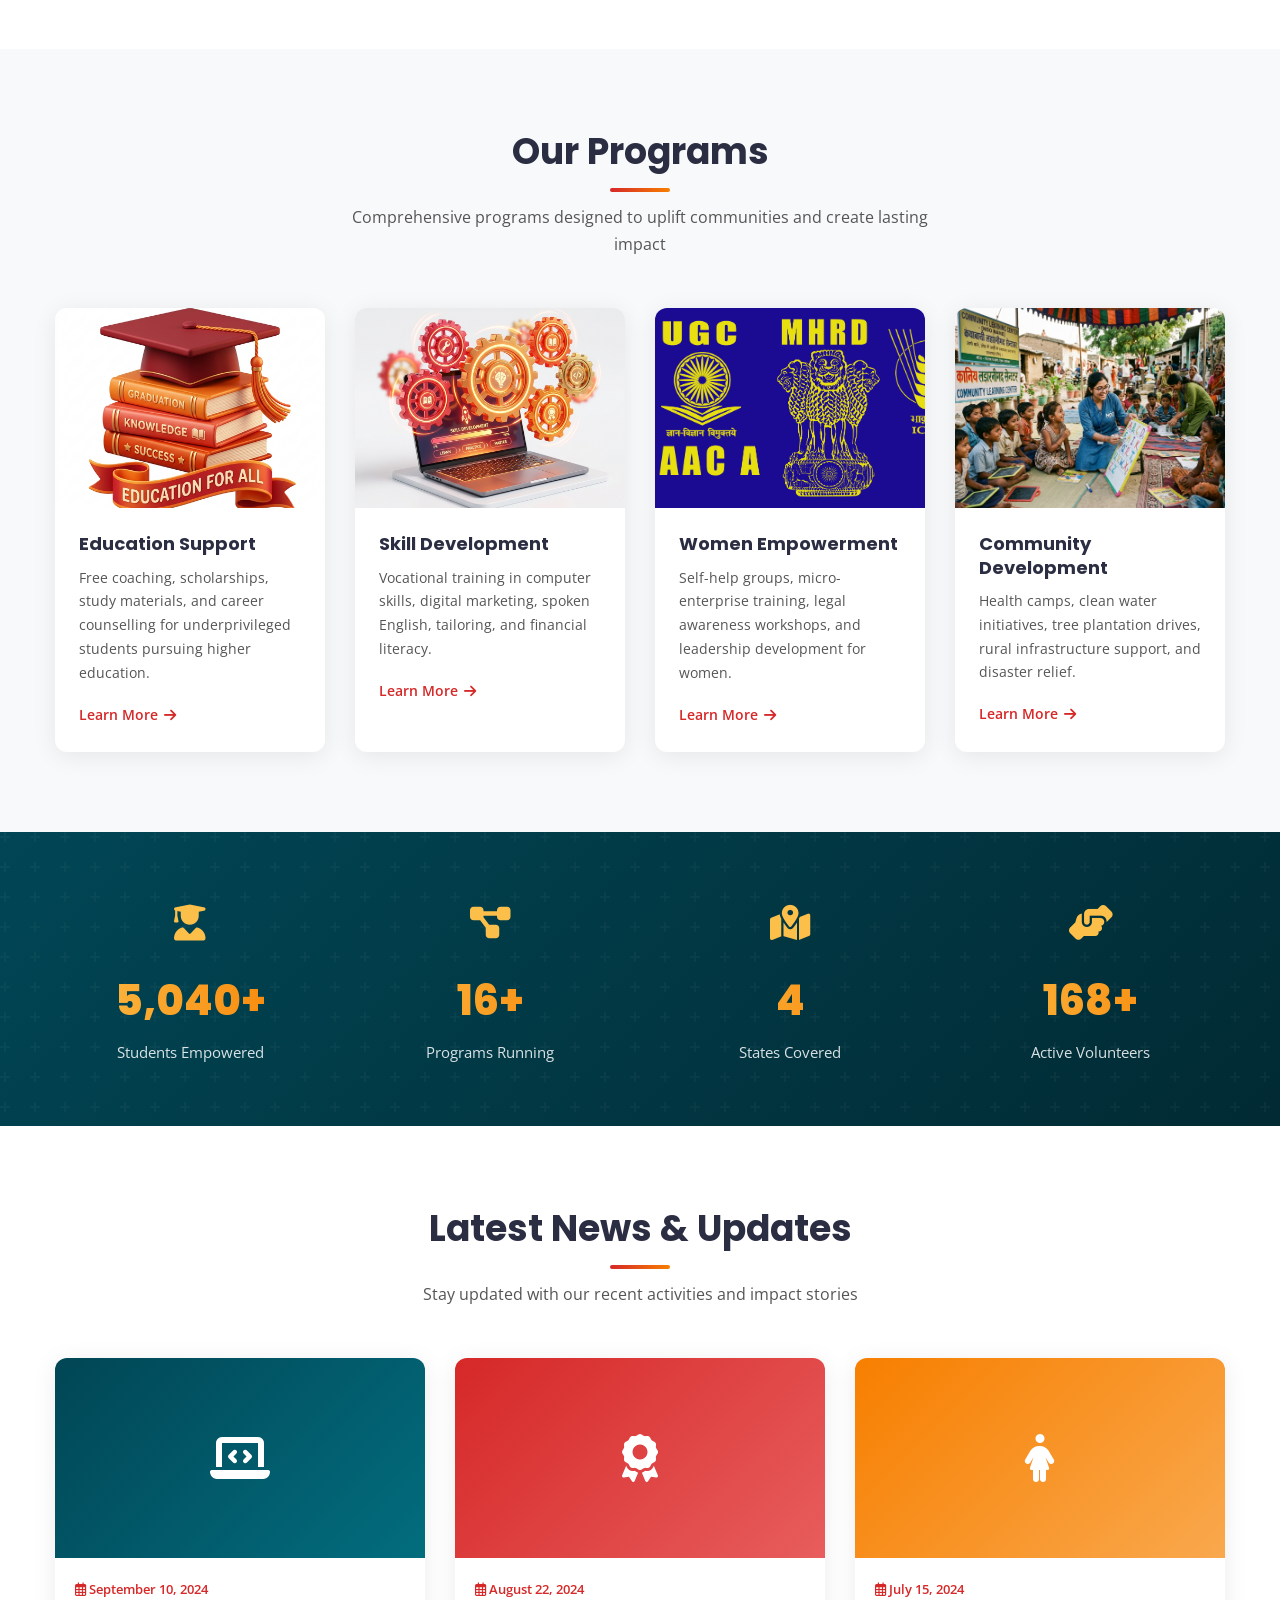
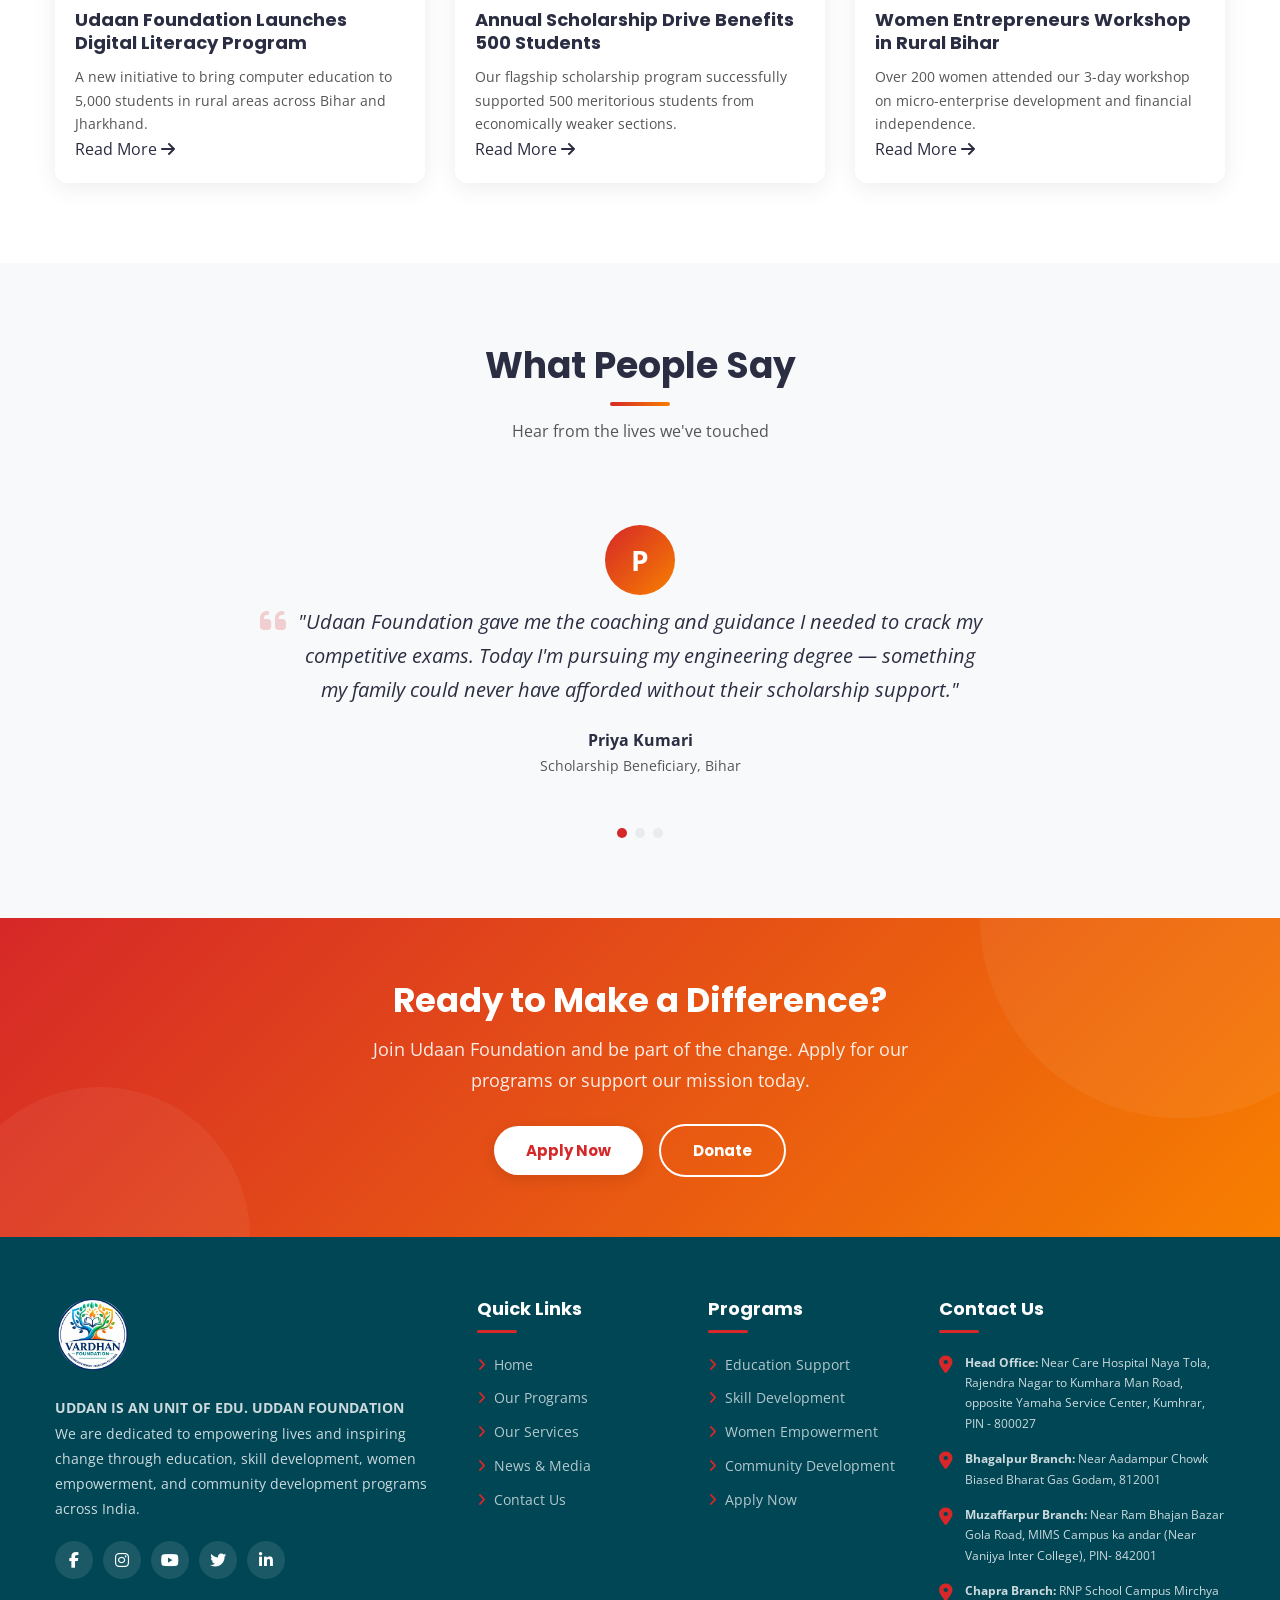
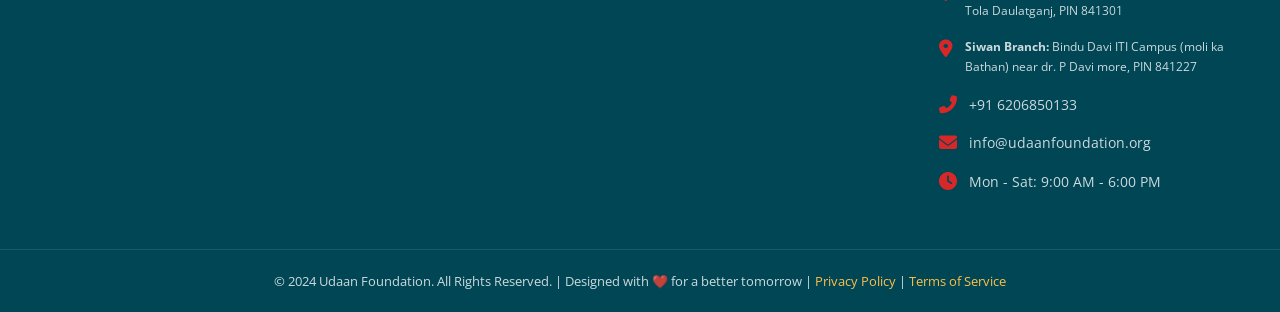
==== commit 5c962732: "refactor: rebrand organization name and update footer assets and form options" ====
--- a/public/frontend/index.html
+++ b/public/frontend/index.html
@@ -38,7 +38,7 @@
 <!-- Header -->
 <header class="header">
   <div class="header-top container">
-    <a href="index.html" class="header-logo"><img src="logo.png" alt="Udaan Foundation Logo"></a>
+    <a href="index.html" class="header-logo"><img src="logo.png" alt="Vardhan Foundation Logo"></a>
     <button class="mobile-toggle" aria-label="Menu"><i class="fas fa-bars"></i></button>
   </div>
   <div class="header-nav-bar">
@@ -67,7 +67,7 @@
 </header>
 <div class="mobile-nav-overlay"></div>
 <div class="mobile-nav">
-  <div class="mobile-nav-header"><img src="logo.png" alt="Udaan Foundation"><button class="mobile-nav-close"><i class="fas fa-times"></i></button></div>
+  <div class="mobile-nav-header"><img src="logo.png" alt="Vardhan Foundation"><button class="mobile-nav-close"><i class="fas fa-times"></i></button></div>
   <ul>
     <li><a href="index.html">Home</a></li>
     <li><a href="available_courses.html">Available Courses</a></li>
@@ -346,7 +346,7 @@
   <div class="container">
     <div class="footer-grid">
       <div class="footer-brand">
-        <img src="images/footer_logo.png" alt="Edu. Uddan Foundation" style="max-width:200px; height:auto; margin-bottom:15px;">
+        <img src="images/footer_logo.png" alt="Vardhan Foundation" style="max-height:80px; width:auto; margin-bottom:15px;">
         <p><strong>UDDAN IS AN UNIT OF EDU. UDDAN FOUNDATION</strong><br>We are dedicated to empowering lives and inspiring change through education, skill development, women empowerment, and community development programs across India.</p>
         <div class="footer-social">
           <a href="#"><i class="fab fa-facebook-f"></i></a>
--- a/public/frontend/css/style.css
+++ b/public/frontend/css/style.css
@@ -626,7 +626,7 @@
   gap: 40px;
   padding-bottom: 40px;
 }
-.footer-brand img { height: 50px; margin-bottom: 16px; filter: brightness(0) invert(1); }
+.footer-brand img { height: 75px; width: auto; margin-bottom: 16px; object-fit: contain; }
 .footer-brand p { font-size: 14px; line-height: 1.8; margin-bottom: 20px; }
 .footer-social { display: flex; gap: 10px; }
 .footer-social a {
